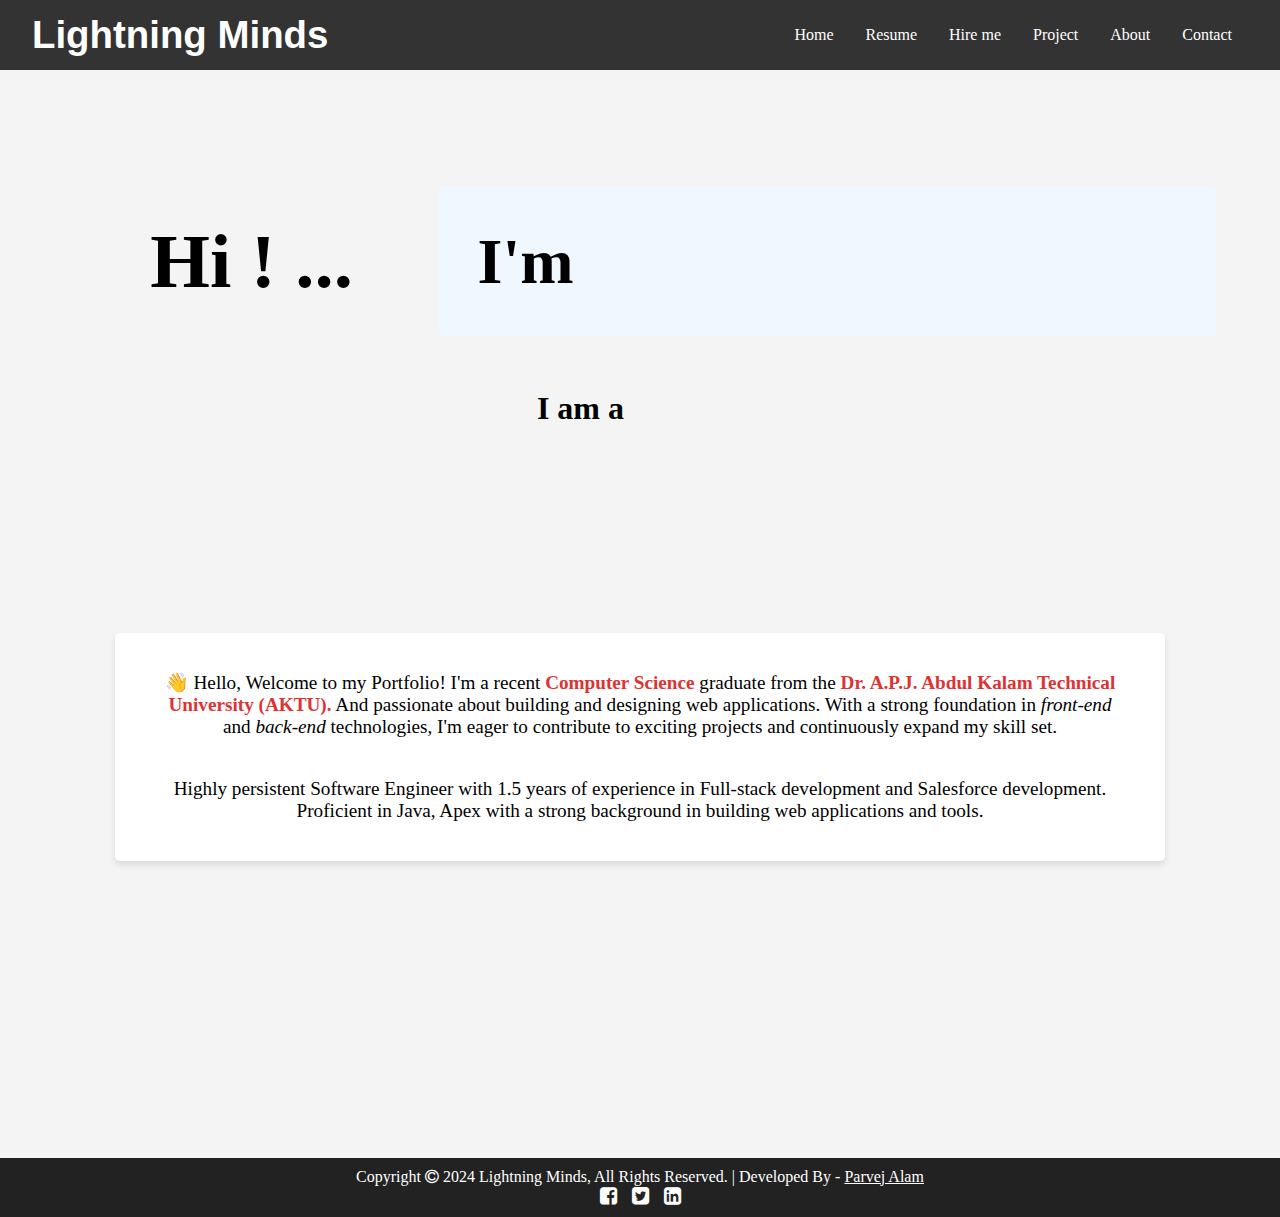
==== index.html @ f3c6c2d4 "first commit" ====
<!DOCTYPE html>
<html lang="en">

<head>
  <meta charset="UTF-8">
  <meta name="viewport" content="width=device-width, initial-scale=1.0">
  <link rel="stylesheet" href="https://cdnjs.cloudflare.com/ajax/libs/font-awesome/4.7.0/css/font-awesome.min.css">
  <link rel="shortcut icon" href="./images/favicon.ico" type="image/x-icon">
  <link rel="stylesheet" href="../css/style.css">
  <link rel="stylesheet" href="css/style.css">
  <title>Home | Lightning Minds</title>
</head>

<body>
  <!-- Header -->
  <header>
    <div class="logo">
      <h1>
        <a href="index.html">
          Lightning Minds
          <!-- <img class="logo-image" src="./images/Lightning Minds-1 removebg.png" alt="Lightning Minds"> -->
        </a>
    </h1>
    </div>
    <div class="nav">
      <button id="hamburger" class="hamburger">
        <span></span>
        <span></span>
        <span></span>
      </button>
      <ul class="navbar">
        <li class="item"><a href="index.html">Home</a></li>
        <li class="item"><a href="resume.html">Resume</a></li>
        <li class="item"><a href="hire.html">Hire me</a></li>
        <li class="item"><a href="projects.html">Project</a></li>
        <li class="item"><a href="about.html">About</a></li>
        <li class="item"><a href="contact.html">Contact</a></li>
        <!-- <li class="item"><a href="reviews.html">Reviews</a></li> -->
      </ul>
    </div>
  </header>


  <center>
    <div class="text-slider">
      <div class="text-rows">
        <div id="profile-title">
          <div id="greet">
            <h1>
              Hi <label for="exclamation-mark" id="exclamation-mark">!</label> ...
            </h1> 
          </div>
          <div id="person-name">
            <h1>I'm &nbsp;&nbsp;</h1>
            <h1 id="my-name">
              <label for="name-letter" class="item-label">P</label>
              <label for="name-letter" class="item-label">a</label>
              <label for="name-letter" class="item-label">r</label>
              <label for="name-letter" class="item-label">v</label>
              <label for="name-letter" class="item-label">e</label>
              <label for="name-letter" class="item-label">j</label>
              &nbsp;
              <label for="name-letter" class="item-label">A</label>
              <label for="name-letter" class="item-label">l</label>
              <label for="name-letter" class="item-label">a</label>
              <label for="name-letter" class="item-label">m</label>
            </h1>
          </div>
        </div>
          <div id="intro">
            <div id="im-a">
              <h1>I am a &nbsp;</h1>
            </div>
            <div id="skills">
              <label class="h2" id="skill"></label>
            </div>
          </div>
        <div id="intro-heading">
          <div class="intro-heading-main">
            <div id="detail">
              <p>
                👋 Hello, Welcome to my Portfolio! I'm a recent <label for="graduate-dept">Computer Science</label> graduate from the <label for="university">Dr. A.P.J. Abdul Kalam Technical University (AKTU).</label> And passionate about building and designing web applications. With a strong foundation in <i>front-end</i> and <i>back-end</i> technologies, I'm eager to contribute to exciting projects and continuously expand my skill set.
              </p>

              <p>
                Highly persistent Software Engineer with 1.5 years of experience in Full-stack development and Salesforce
                development. Proficient in Java, Apex with a strong background in building web applications and tools.
              </p>
            </div>
          </div>
        </div>
      </div>
    </div>
  </center>

  <!-- Footer -->
  <footer id="footer">
    <div class="container">
      <div class="row">
        <div class="col-md-6">
          Copyright <i class="fa fa-copyright"></i> 2024 Lightning Minds, All Rights Reserved.  | Developed By - <label for="developer-name"><a href="https://www.linkedin.com/in/parvejprv1">Parvej Alam</a></label>
        </div>
        <div class="col-md-6">
          <ul id="social-icons">
            <li><a href="#" class="fa fa-facebook-square"></a></li>
            <li><a href="#" class="fa fa-twitter-square"></a></li>
            <li><a href="#" class="fa fa-linkedin-square"></a></li>
          </ul>
        </div>
      </div>
    </div>
  </footer>

  <script src="javascript/script.js"></script>
</body>

</html>
---- css/style.css ----
*{
  margin: 0;
  padding: 0;
  box-sizing: border-box;
}

body {
  font-family: Saira ,'Glegoo', serif, 'Segoe UI', Tahoma, Geneva, Verdana, sans-serif;
  background-color: #f4f4f4;;
  display: flex;
  flex-direction: column;
  min-height: 100vh;
  width: 100vw;
}

header {
  background-color: #333;
  color: white;
  display: flex;
  justify-content: space-between;
  align-items: center;
  padding: 1vw 2.5vw;
  position: sticky;
  top: 0;
  z-index: 1000;
}

.logo a {
  font-size: 3vw;
  text-decoration: none;
  color: #fff;
  font-family: 'Alegreya Sans' ,Arial, Helvetica, sans-serif;
  display: flex;
  align-items: center;
  justify-content: center;
}

/* Navbar styles (default for desktop view) */
.navbar {
  display: flex;
  list-style-type: none;
  flex-direction: row;
  justify-content: flex-start;
  align-items: center;
  background-color: #333;
}

.navbar .item {
  padding: .75vw;
}

.navbar .item a {
  text-decoration: none;
  color: #fff;
  padding: .3vw .5vw;
  transition: background 0.3s ease;
}

.navbar .item a:hover {
  background: #575757;
  border-radius: 4px;
}

.navbar.active {
  position: fixed;
  top: 10vw;
  left: 0;
  height: 40vh;
  width: 100vw;
  background-color: #333;
  display: flex;
  flex-direction: column;
  justify-content: center;
  align-items: center;
  z-index: 999;
}

.hamburger {
  display: none;
  flex-direction: column;
  gap: 5px;
  background: none;
  border: none;
  cursor: pointer;
}

.hamburger span {
  width: 25px;
  height: 3px;
  background-color: white;
}

.hamburger.open span:nth-child(1) {
  transform: rotate(45deg) translate(5px, 5px);
}

.hamburger.open span:nth-child(2) {
  opacity: 0;
}

.hamburger.open span:nth-child(3) {
  transform: rotate(-45deg) translate(6px, -6px);
}

#footer {
  background-color: #222;
  color: #fff;
  text-align: center;
  padding: 10px 20px;
  margin-top: auto;
}

#social-icons {
  display: flex;
  justify-content: center;
  gap: 15px;
  list-style-type: none;
}

#social-icons li a {
  color: #fff;
  text-decoration: none;
  font-size: 20px;
}

.col-md-6 a {
  color: white;
}



.text-slider {
  height: 100%;
  padding: 5vw;
  justify-content: center;
  align-items: center;
}

.text-rows {
  border-radius: 10px;
  /* background: linear-gradient(45deg, #04a7ff, #fff); */
  /* box-shadow: 0 4px 8px rgba(0, 0, 0, 0.2); */
}

#profile-title {
  height: 20vw;
  border-radius: 10px 10px 0 0;
  display: flex;
  justify-content: start;
  align-items: center;
}

#greet {
  width: 50%;
}

#greet h1 {
  font-size: 6vw;
}

#person-name {
  width: 100%;
  border-radius: 5px;
  box-shadow: 0 4px -2px rgba(0, 0, 0, 0.2);
  background-color: aliceblue;
  padding: 3vw;
  display: flex;
  flex-direction: row;
}

#person-name h1 {
  font-size: 5vw;
  color: #000;
}

#person-name #my-name {
  font-size: 5vw;
  color: #DD3333;
  /* font-family: ""; */
}


.item-label {
  display: inline-block;
  font-size: 5vw;
  color: #DD3333;
  animation: fadeIn 3s ease infinite;
  animation-delay: calc(var(--delay) * 0.5s);
  opacity: 0;
}

#intro-heading {
  height: 40vw;
  display: flex;
  flex-direction: column;
  padding: 2vw;
}

.intro-heading-main {
  width: 100%;
  padding: 2vw;
  border-radius: 5px;
}

#detail {
  padding: 3vw;
  border-radius: 5px;
  background: #fff;
  box-shadow: 0 4px 6px rgba(0, 0, 0, 0.1);
  display: flex;
  flex-direction: column;
  justify-content: center;
  align-items: start;
  gap: 40px;
}

#detail p {
  font-size: 1.5vw;
}

#detail label {
  color: #DD3333;
  font-weight: 600;
}

#intro {
  height: 15vw;
  display: flex;
  flex-direction: row;
}

#skill {
  display: inline-block;
  flex-direction: column;
  color: #DD3333;
  animation: fadeInSkills 3s ease infinite;
  animation-delay: calc(var(--delay) * .7s);
  opacity: 0;
}

#im-a {
  width: 50vw;
  display: flex;
  align-items: start;
  justify-content: end;
}

#skills {
  width: 50vw;
  display: flex;
  align-items: start;
  justify-content: flex-start;
}





/* Project Section */
.project-section {
  padding: 2vw;
  min-height: 100vh;
  /* background-color: #2c3e50; */
  color: #333;
  text-align: center;
}
.project-section h2 {
  padding: 2vw 0vw;
}

.project-table {
  width: 100%;
  max-width: 800px;
  margin: 0 auto;
  border-collapse: collapse;
  background-color: #34495e;
  box-shadow: 0px 4px 8px rgba(0, 0, 0, 0.2);
  border-radius: 8px;
  overflow: hidden;
}

.project-table th, .project-table td {
  padding: 15px;
  color: #ffffff;
  border-bottom: 1px solid #444;
}

.project-table th {
  background-color: #1abc9c;
  font-weight: bold;
}

.project-table tr:nth-child(even) {
  background-color: #2c3e50;
}

.project-table a {
  color: #f39c12;
  text-decoration: none;
  font-weight: bold;
}

.project-table a:hover {
  color: #e67e22;
}


/* Resume section */
.resume {
  max-width: 900px;
  padding: 2vw 3vw;
  display: flex;
  flex-direction: column;
  margin: 2vw auto;
  gap: 1vw;
  border-radius: 5px;
  box-shadow: 0 4px 8px rgba(0, 0, 0, 0.2);
}
.resume-section {
  display: flex;
  justify-content: space-between;
  align-items: center;
  background: #f4f4f4;
  padding: 2vw 3vw;
}
.resume-section .header-left {
  font-size: 1vw;
  /* background-color: #1abc9c; */
  display: flex;
  justify-content: start;
  flex-direction: column;
  align-items: flex-start;
}

.resume-section .header-right {
  font-size: 1vw;
  /* background-color: #61d7c0; */
  display: flex;
  justify-content: start;
  flex-direction: column;
}
.resume-section .header-right p {
  display: flex;
}

.resume-section-content {
  display: flex;
  flex-direction: column;
}

.resume-section-content.top h3 {
  font-size: 1.25vw;
  text-align: left;
  border-top: 2px double #555;
  border-bottom: 2px double #555;
}
.resume-section-content.bottom p {
  font-size: 1vw;
  text-align: justify;
}

.resume-section-content {
  display: flex;
  flex-direction: column;
}
.resume-section-content .top  h3 {
  font-size: 1.25vw;
  text-align: left;
  border-top: 2px double #555;
  border-bottom: 2px double #555;
}
.resume-section-content .bottom {
  font-size: 1vw;
  text-align: left;
}
.resume-section-content .bottom  ul {
  list-style-position: inside;
  margin: 0;
  padding: 0;
}
.resume-section-content table, th, td {
  font-size: small;
  border: 1px solid black;
  border-collapse: collapse;
  padding: .5vw;
  margin-bottom: 1vw;
}

.resume-section-content table {
  width: 100%;
  margin-top: 1vw;
}

.printResume button {
  margin: 2vw auto;
  color: #fff;
  font-weight: 600;
  background-color: #2a98ff;
  border: 2px solid white;
  border-radius: 20px;
  padding: 1vw 3vw;
  display: flex;
}

.download-resume {
  padding: 1vw 2vw;
  /* background-color: #2a98ff; */
  display: flex;
  justify-content: end;
  align-items: start;
}
.download-resume a {
  padding: 1vw 2vw;
  background-color: #fff;
  color: red;
  font-weight: 600;
  border-radius: 30px;
  font-family: 'Segoe UI', Tahoma, Geneva, Verdana, sans-serif;
} 
.download-resume a:hover {
  background-color: #f4f4f4;
  box-shadow: 0 4px 6px #00b7ff;
  color: #000;
}

@media print {
  .resume-section-content .top h3 {
    font-size: 16px;
    border-top: 1px double #555;
    border-bottom: 1px double #555;
  }
  .resume-section-content .bottom p {
    font-size: 12px;
    /* color: red; */
  }
  .resume-section-content .bottom ul li {
    font-size: 12px;
    /* color: red; */
  }
  .resume-section-content .bottom ul strong {
    font-size: 13px;
  }
}


/* About section */
.about-section {
  padding: 3vw;
  background: #f4f4f4;
}
.about-section h2 {
  text-align: center;
}
.about-section p .company-name {
  color: #DD3333;
  font-weight: 600;
}
.about-highlights {
  display: flex;
  justify-content: space-around;
  margin-top: 1.25vw;
}
.highlight-box {
  background-color: #fff;
  padding: 1.25vw;
  border-radius: 5px;
  box-shadow: 0 4px 6px rgba(0, 0, 0, 0.1);
  width: 30%;
  text-align: center;
}
.team-section {
  background: #fff;
  padding: 3vw;
}
.team-section h2 {
  text-align: center;
}
.team-container {
  margin-top: 5vw;
  display: flex;
  justify-content: space-around;
}
.team-member {
  width: 30%;
  text-align: center;
}
.team-member img {
  height: 12vw;
  width: 9vw;
  border: 2px solid black;
  border-radius: 20px;
  margin-bottom: .5vw;
}


/* Contact section */
.contact-section {
  margin: 0 auto;
  padding: 3vw;
  background: #f4f4f4;
}
.contact-section h2 {
  text-align: center;
}
.contact-highlights {
  margin-top: 1.25vw;
}
.highlights-contact-box {
  padding: 5vw 2.5vw;
  background-color: #fff;
  border-radius: 5px;
  box-shadow: 0 4px 6px rgba(0, 0, 0, 0.1);
  max-width: 500px;
  width: 100%;
  color: #333;
}
.highlights-contact-box h3 {
  font-size: 1.5vw;
  margin-bottom: 1vw;
  color: #2193b0;
  text-align: center;
}
.highlights-contact-box p {
  display: block;
  margin-top: .5vw;
  font-weight: 400;
  color: #333;
  text-align: center;
}
.highlights-contact-box input, 
.highlights-contact-box textarea {
  width: 100%;
  padding: 0.8rem;
  margin-top: 0.5rem;
  border: 1px solid #ddd;
  border-radius: 5px;
  font-size: 1rem;
  color: #333;
}

.highlights-contact-box input:focus, 
.highlights-contact-box textarea:focus {
  border-color: #2193b0;
  outline: none;
  box-shadow: 0 0 5px rgba(33, 147, 176, 0.5);;
}
.highlights-contact-box button {
  margin-top: 1vw ;
  width: 100%;
  padding: .8vw 2.5vw;
  font-size: 1vw;
  color: #fff;
  background-color: #2193b0;
  border: none;
  border-radius: 5px;
  cursor: pointer;
  transition: background-color 0.3s ease, transform 0.2s ease;
}
.highlights-contact-box button:hover {
  background-color: #185a75;
  transform: translateY(-2px);
}
.highlights-contact-box button:active {
  transform: translateY(0);
}


@media (max-width: 768px) {
  header {
    height: 10vw;
  }
  .navbar {
    display: none;    /* Hide navbar by default on mobile view */
  }
  
  .hamburger {
    display: flex;    /* Show hamburger on mobile */
  }

  .navbar.active {
    display: flex;    /* Show navbar  when toggle on mobile */
  }

  .navbar .item {
    width: 100%;
    text-align: center;
  }

  .navbar .item:hover {
    width: 100%;
    background-color: #444;
  }

  .navbar .item a:hover {
    background: none;
    border-radius: 0px;
  } 

  .resume {
    max-width: 550px;
    padding: 2vw 3vw;
    display: flex;
    flex-direction: column;
    margin: 2vw auto;
    /* height: 100%; */
    gap: 1vw;
    border-radius: 5px;
    box-shadow: 0 4px 8px rgba(0, 0, 0, 0.2);
  }
}


@keyframes fadeIn {
  0% {
    opacity: 0;
    transform: translateX(100%);
  }
  100% {
    opacity: 1;
    transform: translateX(0);
  }
}

@keyframes fadeInSkills {
  0% {
    opacity: 0;
    transform: translateY(-10px);
  }
  100% {
    opacity: 1;
    transform: translateY(0);
  }
}


#resume-section {
  display: flex;
  flex-direction: column;
  align-items: center;
  justify-content: center;
  height: 100vh;
  background: linear-gradient(to bottom, #ffffff, #0056b3);
  color: #DD3333;
  text-align: center;
}
#hire h2 {
  margin-bottom: 2vw;
}
#resume-section img {
  height: 200px;
  width: 200px;
  border-radius: 50%;
  object-fit: cover;
}
#resume-section p {
  color: #333;
  font-family: 'Segoe UI', Tahoma, Geneva, Verdana, sans-serif;
}
#resume-section a {
  margin: 3vw;
  text-decoration: none;
  color: #000;
  padding: 10px 25px;
  font-family: 'Segoe UI', Tahoma, Geneva, Verdana, sans-serif;
  background-color: #f4f4f4;
  border-radius: 20px;
  cursor: pointer;
}
#resume-section a:hover {
  background-color: #DD3333;
  color: white;
}


/* .error-message, .success-message, .warning-message */

/* Feedback message */
.success-message, .error-message, .warning-message {
  margin: 20px auto;
  padding: 15px;
  max-width: 600px;
  border-radius: 5px;
  text-align: center;
  font-weight: bold;
}

/* success-message */
.success-message {
  background-color: #d4edda;
  color: #155724;
  border: 1px solid #c3e6cb;
}

/* Error message */
.error-message {
  background-color: #f8d7da;
  color: #721c24;
  border: 1px solid #f5c6cb;
}


/* Warning message */
.warning-message {
  background-color: #fff3cd;
  color: #856404;
  border: 1px solid #ffeeba;
}
---- css/style.css ----
*{
  margin: 0;
  padding: 0;
  box-sizing: border-box;
}

body {
  font-family: Saira ,'Glegoo', serif, 'Segoe UI', Tahoma, Geneva, Verdana, sans-serif;
  background-color: #f4f4f4;;
  display: flex;
  flex-direction: column;
  min-height: 100vh;
  width: 100vw;
}

header {
  background-color: #333;
  color: white;
  display: flex;
  justify-content: space-between;
  align-items: center;
  padding: 1vw 2.5vw;
  position: sticky;
  top: 0;
  z-index: 1000;
}

.logo a {
  font-size: 3vw;
  text-decoration: none;
  color: #fff;
  font-family: 'Alegreya Sans' ,Arial, Helvetica, sans-serif;
  display: flex;
  align-items: center;
  justify-content: center;
}

/* Navbar styles (default for desktop view) */
.navbar {
  display: flex;
  list-style-type: none;
  flex-direction: row;
  justify-content: flex-start;
  align-items: center;
  background-color: #333;
}

.navbar .item {
  padding: .75vw;
}

.navbar .item a {
  text-decoration: none;
  color: #fff;
  padding: .3vw .5vw;
  transition: background 0.3s ease;
}

.navbar .item a:hover {
  background: #575757;
  border-radius: 4px;
}

.navbar.active {
  position: fixed;
  top: 10vw;
  left: 0;
  height: 40vh;
  width: 100vw;
  background-color: #333;
  display: flex;
  flex-direction: column;
  justify-content: center;
  align-items: center;
  z-index: 999;
}

.hamburger {
  display: none;
  flex-direction: column;
  gap: 5px;
  background: none;
  border: none;
  cursor: pointer;
}

.hamburger span {
  width: 25px;
  height: 3px;
  background-color: white;
}

.hamburger.open span:nth-child(1) {
  transform: rotate(45deg) translate(5px, 5px);
}

.hamburger.open span:nth-child(2) {
  opacity: 0;
}

.hamburger.open span:nth-child(3) {
  transform: rotate(-45deg) translate(6px, -6px);
}

#footer {
  background-color: #222;
  color: #fff;
  text-align: center;
  padding: 10px 20px;
  margin-top: auto;
}

#social-icons {
  display: flex;
  justify-content: center;
  gap: 15px;
  list-style-type: none;
}

#social-icons li a {
  color: #fff;
  text-decoration: none;
  font-size: 20px;
}

.col-md-6 a {
  color: white;
}



.text-slider {
  height: 100%;
  padding: 5vw;
  justify-content: center;
  align-items: center;
}

.text-rows {
  border-radius: 10px;
  /* background: linear-gradient(45deg, #04a7ff, #fff); */
  /* box-shadow: 0 4px 8px rgba(0, 0, 0, 0.2); */
}

#profile-title {
  height: 20vw;
  border-radius: 10px 10px 0 0;
  display: flex;
  justify-content: start;
  align-items: center;
}

#greet {
  width: 50%;
}

#greet h1 {
  font-size: 6vw;
}

#person-name {
  width: 100%;
  border-radius: 5px;
  box-shadow: 0 4px -2px rgba(0, 0, 0, 0.2);
  background-color: aliceblue;
  padding: 3vw;
  display: flex;
  flex-direction: row;
}

#person-name h1 {
  font-size: 5vw;
  color: #000;
}

#person-name #my-name {
  font-size: 5vw;
  color: #DD3333;
  /* font-family: ""; */
}


.item-label {
  display: inline-block;
  font-size: 5vw;
  color: #DD3333;
  animation: fadeIn 3s ease infinite;
  animation-delay: calc(var(--delay) * 0.5s);
  opacity: 0;
}

#intro-heading {
  height: 40vw;
  display: flex;
  flex-direction: column;
  padding: 2vw;
}

.intro-heading-main {
  width: 100%;
  padding: 2vw;
  border-radius: 5px;
}

#detail {
  padding: 3vw;
  border-radius: 5px;
  background: #fff;
  box-shadow: 0 4px 6px rgba(0, 0, 0, 0.1);
  display: flex;
  flex-direction: column;
  justify-content: center;
  align-items: start;
  gap: 40px;
}

#detail p {
  font-size: 1.5vw;
}

#detail label {
  color: #DD3333;
  font-weight: 600;
}

#intro {
  height: 15vw;
  display: flex;
  flex-direction: row;
}

#skill {
  display: inline-block;
  flex-direction: column;
  color: #DD3333;
  animation: fadeInSkills 3s ease infinite;
  animation-delay: calc(var(--delay) * .7s);
  opacity: 0;
}

#im-a {
  width: 50vw;
  display: flex;
  align-items: start;
  justify-content: end;
}

#skills {
  width: 50vw;
  display: flex;
  align-items: start;
  justify-content: flex-start;
}





/* Project Section */
.project-section {
  padding: 2vw;
  min-height: 100vh;
  /* background-color: #2c3e50; */
  color: #333;
  text-align: center;
}
.project-section h2 {
  padding: 2vw 0vw;
}

.project-table {
  width: 100%;
  max-width: 800px;
  margin: 0 auto;
  border-collapse: collapse;
  background-color: #34495e;
  box-shadow: 0px 4px 8px rgba(0, 0, 0, 0.2);
  border-radius: 8px;
  overflow: hidden;
}

.project-table th, .project-table td {
  padding: 15px;
  color: #ffffff;
  border-bottom: 1px solid #444;
}

.project-table th {
  background-color: #1abc9c;
  font-weight: bold;
}

.project-table tr:nth-child(even) {
  background-color: #2c3e50;
}

.project-table a {
  color: #f39c12;
  text-decoration: none;
  font-weight: bold;
}

.project-table a:hover {
  color: #e67e22;
}


/* Resume section */
.resume {
  max-width: 900px;
  padding: 2vw 3vw;
  display: flex;
  flex-direction: column;
  margin: 2vw auto;
  gap: 1vw;
  border-radius: 5px;
  box-shadow: 0 4px 8px rgba(0, 0, 0, 0.2);
}
.resume-section {
  display: flex;
  justify-content: space-between;
  align-items: center;
  background: #f4f4f4;
  padding: 2vw 3vw;
}
.resume-section .header-left {
  font-size: 1vw;
  /* background-color: #1abc9c; */
  display: flex;
  justify-content: start;
  flex-direction: column;
  align-items: flex-start;
}

.resume-section .header-right {
  font-size: 1vw;
  /* background-color: #61d7c0; */
  display: flex;
  justify-content: start;
  flex-direction: column;
}
.resume-section .header-right p {
  display: flex;
}

.resume-section-content {
  display: flex;
  flex-direction: column;
}

.resume-section-content.top h3 {
  font-size: 1.25vw;
  text-align: left;
  border-top: 2px double #555;
  border-bottom: 2px double #555;
}
.resume-section-content.bottom p {
  font-size: 1vw;
  text-align: justify;
}

.resume-section-content {
  display: flex;
  flex-direction: column;
}
.resume-section-content .top  h3 {
  font-size: 1.25vw;
  text-align: left;
  border-top: 2px double #555;
  border-bottom: 2px double #555;
}
.resume-section-content .bottom {
  font-size: 1vw;
  text-align: left;
}
.resume-section-content .bottom  ul {
  list-style-position: inside;
  margin: 0;
  padding: 0;
}
.resume-section-content table, th, td {
  font-size: small;
  border: 1px solid black;
  border-collapse: collapse;
  padding: .5vw;
  margin-bottom: 1vw;
}

.resume-section-content table {
  width: 100%;
  margin-top: 1vw;
}

.printResume button {
  margin: 2vw auto;
  color: #fff;
  font-weight: 600;
  background-color: #2a98ff;
  border: 2px solid white;
  border-radius: 20px;
  padding: 1vw 3vw;
  display: flex;
}

.download-resume {
  padding: 1vw 2vw;
  /* background-color: #2a98ff; */
  display: flex;
  justify-content: end;
  align-items: start;
}
.download-resume a {
  padding: 1vw 2vw;
  background-color: #fff;
  color: red;
  font-weight: 600;
  border-radius: 30px;
  font-family: 'Segoe UI', Tahoma, Geneva, Verdana, sans-serif;
} 
.download-resume a:hover {
  background-color: #f4f4f4;
  box-shadow: 0 4px 6px #00b7ff;
  color: #000;
}

@media print {
  .resume-section-content .top h3 {
    font-size: 16px;
    border-top: 1px double #555;
    border-bottom: 1px double #555;
  }
  .resume-section-content .bottom p {
    font-size: 12px;
    /* color: red; */
  }
  .resume-section-content .bottom ul li {
    font-size: 12px;
    /* color: red; */
  }
  .resume-section-content .bottom ul strong {
    font-size: 13px;
  }
}


/* About section */
.about-section {
  padding: 3vw;
  background: #f4f4f4;
}
.about-section h2 {
  text-align: center;
}
.about-section p .company-name {
  color: #DD3333;
  font-weight: 600;
}
.about-highlights {
  display: flex;
  justify-content: space-around;
  margin-top: 1.25vw;
}
.highlight-box {
  background-color: #fff;
  padding: 1.25vw;
  border-radius: 5px;
  box-shadow: 0 4px 6px rgba(0, 0, 0, 0.1);
  width: 30%;
  text-align: center;
}
.team-section {
  background: #fff;
  padding: 3vw;
}
.team-section h2 {
  text-align: center;
}
.team-container {
  margin-top: 5vw;
  display: flex;
  justify-content: space-around;
}
.team-member {
  width: 30%;
  text-align: center;
}
.team-member img {
  height: 12vw;
  width: 9vw;
  border: 2px solid black;
  border-radius: 20px;
  margin-bottom: .5vw;
}


/* Contact section */
.contact-section {
  margin: 0 auto;
  padding: 3vw;
  background: #f4f4f4;
}
.contact-section h2 {
  text-align: center;
}
.contact-highlights {
  margin-top: 1.25vw;
}
.highlights-contact-box {
  padding: 5vw 2.5vw;
  background-color: #fff;
  border-radius: 5px;
  box-shadow: 0 4px 6px rgba(0, 0, 0, 0.1);
  max-width: 500px;
  width: 100%;
  color: #333;
}
.highlights-contact-box h3 {
  font-size: 1.5vw;
  margin-bottom: 1vw;
  color: #2193b0;
  text-align: center;
}
.highlights-contact-box p {
  display: block;
  margin-top: .5vw;
  font-weight: 400;
  color: #333;
  text-align: center;
}
.highlights-contact-box input, 
.highlights-contact-box textarea {
  width: 100%;
  padding: 0.8rem;
  margin-top: 0.5rem;
  border: 1px solid #ddd;
  border-radius: 5px;
  font-size: 1rem;
  color: #333;
}

.highlights-contact-box input:focus, 
.highlights-contact-box textarea:focus {
  border-color: #2193b0;
  outline: none;
  box-shadow: 0 0 5px rgba(33, 147, 176, 0.5);;
}
.highlights-contact-box button {
  margin-top: 1vw ;
  width: 100%;
  padding: .8vw 2.5vw;
  font-size: 1vw;
  color: #fff;
  background-color: #2193b0;
  border: none;
  border-radius: 5px;
  cursor: pointer;
  transition: background-color 0.3s ease, transform 0.2s ease;
}
.highlights-contact-box button:hover {
  background-color: #185a75;
  transform: translateY(-2px);
}
.highlights-contact-box button:active {
  transform: translateY(0);
}


@media (max-width: 768px) {
  header {
    height: 10vw;
  }
  .navbar {
    display: none;    /* Hide navbar by default on mobile view */
  }
  
  .hamburger {
    display: flex;    /* Show hamburger on mobile */
  }

  .navbar.active {
    display: flex;    /* Show navbar  when toggle on mobile */
  }

  .navbar .item {
    width: 100%;
    text-align: center;
  }

  .navbar .item:hover {
    width: 100%;
    background-color: #444;
  }

  .navbar .item a:hover {
    background: none;
    border-radius: 0px;
  } 

  .resume {
    max-width: 550px;
    padding: 2vw 3vw;
    display: flex;
    flex-direction: column;
    margin: 2vw auto;
    /* height: 100%; */
    gap: 1vw;
    border-radius: 5px;
    box-shadow: 0 4px 8px rgba(0, 0, 0, 0.2);
  }
}


@keyframes fadeIn {
  0% {
    opacity: 0;
    transform: translateX(100%);
  }
  100% {
    opacity: 1;
    transform: translateX(0);
  }
}

@keyframes fadeInSkills {
  0% {
    opacity: 0;
    transform: translateY(-10px);
  }
  100% {
    opacity: 1;
    transform: translateY(0);
  }
}


#resume-section {
  display: flex;
  flex-direction: column;
  align-items: center;
  justify-content: center;
  height: 100vh;
  background: linear-gradient(to bottom, #ffffff, #0056b3);
  color: #DD3333;
  text-align: center;
}
#hire h2 {
  margin-bottom: 2vw;
}
#resume-section img {
  height: 200px;
  width: 200px;
  border-radius: 50%;
  object-fit: cover;
}
#resume-section p {
  color: #333;
  font-family: 'Segoe UI', Tahoma, Geneva, Verdana, sans-serif;
}
#resume-section a {
  margin: 3vw;
  text-decoration: none;
  color: #000;
  padding: 10px 25px;
  font-family: 'Segoe UI', Tahoma, Geneva, Verdana, sans-serif;
  background-color: #f4f4f4;
  border-radius: 20px;
  cursor: pointer;
}
#resume-section a:hover {
  background-color: #DD3333;
  color: white;
}


/* .error-message, .success-message, .warning-message */

/* Feedback message */
.success-message, .error-message, .warning-message {
  margin: 20px auto;
  padding: 15px;
  max-width: 600px;
  border-radius: 5px;
  text-align: center;
  font-weight: bold;
}

/* success-message */
.success-message {
  background-color: #d4edda;
  color: #155724;
  border: 1px solid #c3e6cb;
}

/* Error message */
.error-message {
  background-color: #f8d7da;
  color: #721c24;
  border: 1px solid #f5c6cb;
}


/* Warning message */
.warning-message {
  background-color: #fff3cd;
  color: #856404;
  border: 1px solid #ffeeba;
}
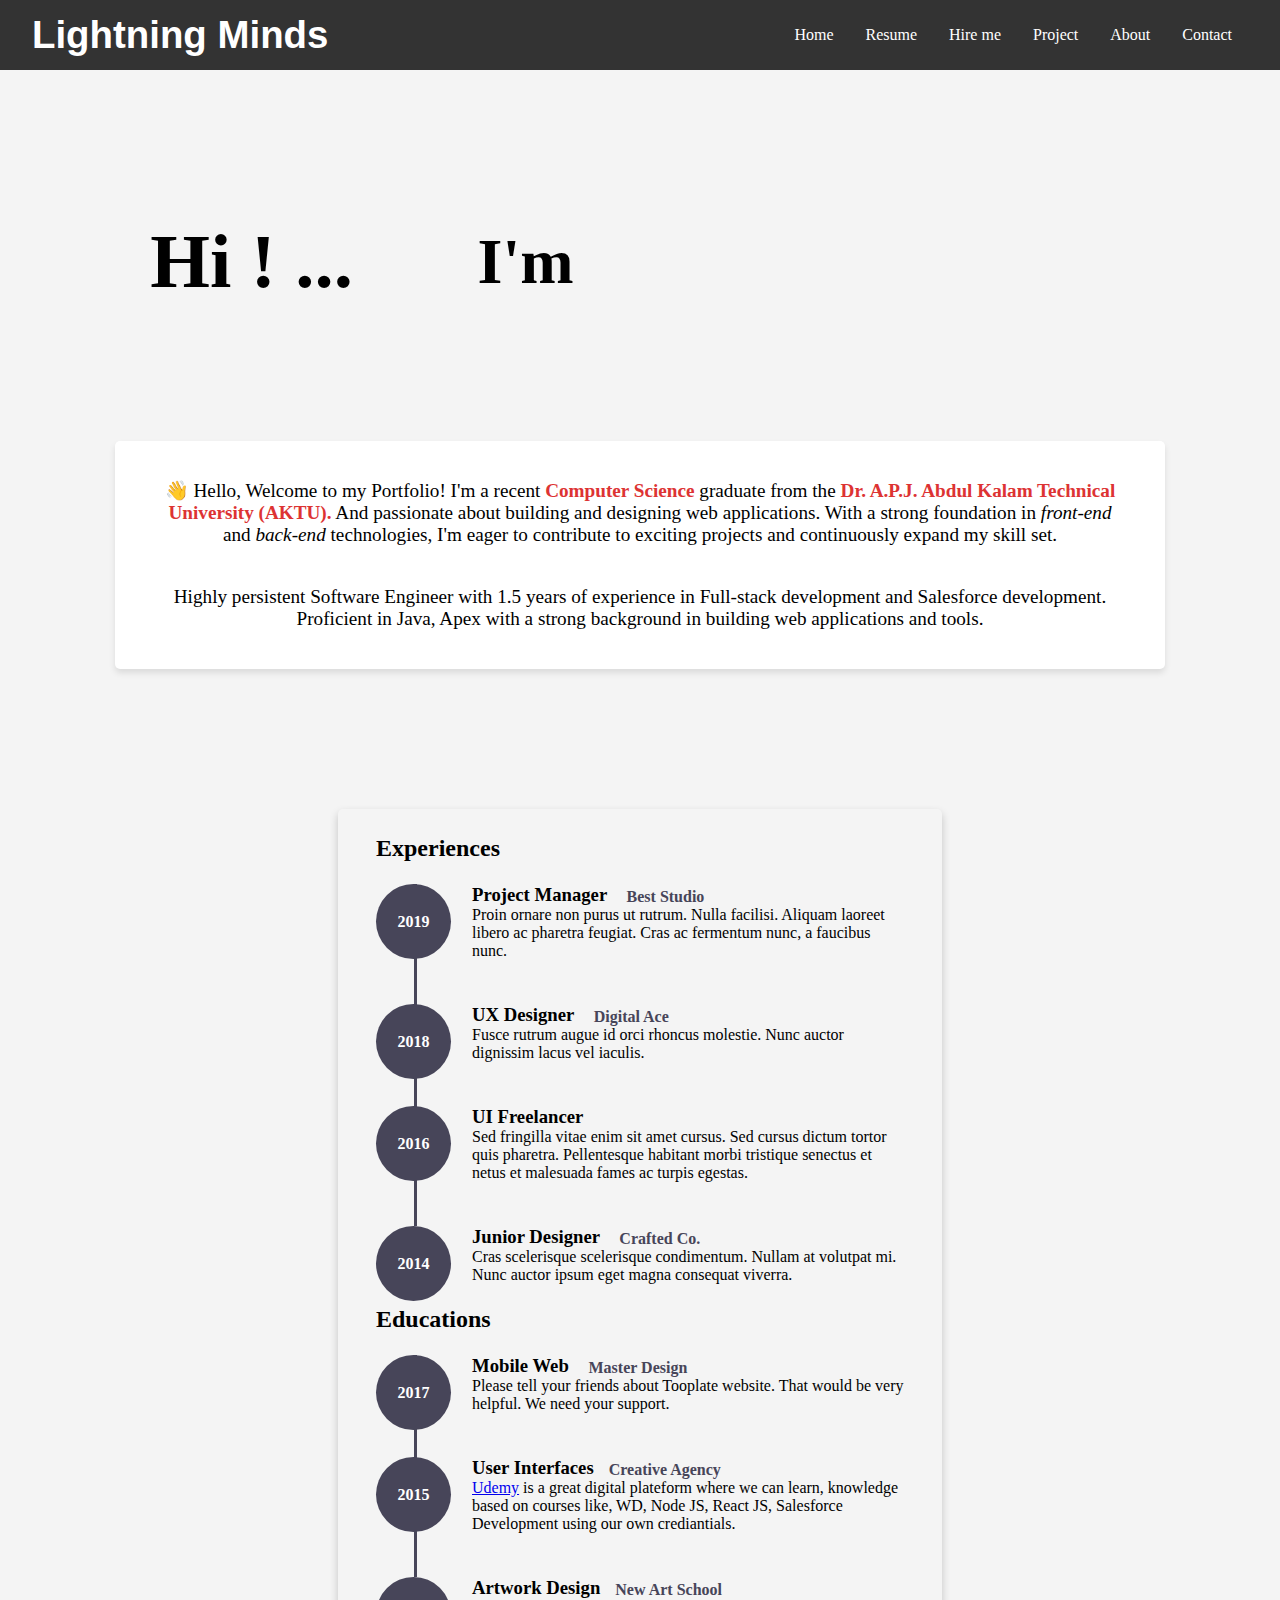
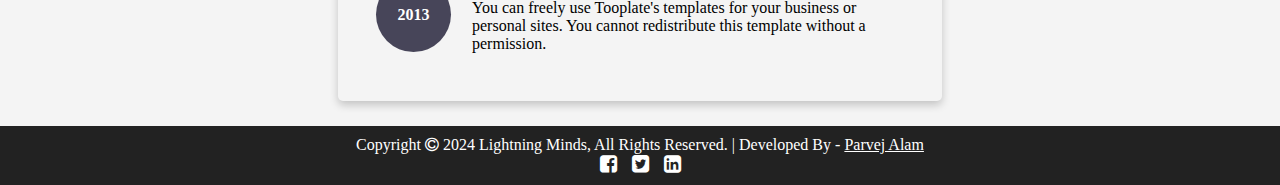
==== commit 6a0aa2f2: "lightning minds" ====
--- a/index.html
+++ b/index.html
@@ -6,7 +6,6 @@
   <meta name="viewport" content="width=device-width, initial-scale=1.0">
   <link rel="stylesheet" href="https://cdnjs.cloudflare.com/ajax/libs/font-awesome/4.7.0/css/font-awesome.min.css">
   <link rel="shortcut icon" href="./images/favicon.ico" type="image/x-icon">
-  <link rel="stylesheet" href="../css/style.css">
   <link rel="stylesheet" href="css/style.css">
   <title>Home | Lightning Minds</title>
 </head>
@@ -20,7 +19,7 @@
           Lightning Minds
           <!-- <img class="logo-image" src="./images/Lightning Minds-1 removebg.png" alt="Lightning Minds"> -->
         </a>
-    </h1>
+      </h1>
     </div>
     <div class="nav">
       <button id="hamburger" class="hamburger">
@@ -48,7 +47,7 @@
           <div id="greet">
             <h1>
               Hi <label for="exclamation-mark" id="exclamation-mark">!</label> ...
-            </h1> 
+            </h1>
           </div>
           <div id="person-name">
             <h1>I'm &nbsp;&nbsp;</h1>
@@ -67,23 +66,28 @@
             </h1>
           </div>
         </div>
-          <div id="intro">
+        <!-- <div id="intro">
             <div id="im-a">
               <h1>I am a &nbsp;</h1>
             </div>
             <div id="skills">
               <label class="h2" id="skill"></label>
             </div>
-          </div>
+          </div> -->
         <div id="intro-heading">
           <div class="intro-heading-main">
             <div id="detail">
               <p>
-                👋 Hello, Welcome to my Portfolio! I'm a recent <label for="graduate-dept">Computer Science</label> graduate from the <label for="university">Dr. A.P.J. Abdul Kalam Technical University (AKTU).</label> And passionate about building and designing web applications. With a strong foundation in <i>front-end</i> and <i>back-end</i> technologies, I'm eager to contribute to exciting projects and continuously expand my skill set.
+                👋 Hello, Welcome to my Portfolio! I'm a recent <label for="graduate-dept">Computer Science</label>
+                graduate from the <label for="university">Dr. A.P.J. Abdul Kalam Technical University (AKTU).</label>
+                And passionate about building and designing web applications. With a strong foundation in
+                <i>front-end</i> and <i>back-end</i> technologies, I'm eager to contribute to exciting projects and
+                continuously expand my skill set.
               </p>
 
               <p>
-                Highly persistent Software Engineer with 1.5 years of experience in Full-stack development and Salesforce
+                Highly persistent Software Engineer with 1.5 years of experience in Full-stack development and
+                Salesforce
                 development. Proficient in Java, Apex with a strong background in building web applications and tools.
               </p>
             </div>
@@ -92,13 +96,139 @@
       </div>
     </div>
   </center>
+
+
+  <!-- FEATURES -->
+  <section class="resume py-5 d-lg-flex justify-content-center align-item-center" id="resume">
+    <div class="container">
+      <div class="row">
+
+        <div class="col-lg-6 col-12">
+          <h2 class="mb-4">Experiences</h2>
+          <div class="timeline">
+            <!-- 1st timeline -->
+            <div class="timeline-wrapper">
+              <div class="timeline-yr">
+                <span>2019</span>
+              </div>
+              <div class="timeline-info">
+                <h3>
+                  <span>Project Manager</span>
+                  <small>Best Studio</small>
+                </h3>
+                <p>
+                  Proin ornare non purus ut rutrum. Nulla facilisi. Aliquam laoreet libero ac pharetra feugiat. Cras ac
+                  fermentum nunc, a faucibus nunc.
+                </p>
+              </div>
+            </div>
+            <!-- 2nd timeline -->
+            <div class="timeline-wrapper">
+              <div class="timeline-yr">
+                <span>2018</span>
+              </div>
+              <div class="timeline-info">
+                <h3>
+                  <span>UX Designer</span>
+                  <small>Digital Ace</small>
+                </h3>
+                <p>
+                  Fusce rutrum augue id orci rhoncus molestie. Nunc auctor dignissim lacus vel iaculis.
+                </p>
+              </div>
+            </div>
+            <!-- 3rd timeline -->
+            <div class="timeline-wrapper">
+              <div class="timeline-yr">
+                <span>2016</span>
+              </div>
+              <div class="timeline-info">
+                <h3>
+                  <span>UI Freelancer</span>
+                  <small></small>
+                </h3>
+                <p>
+                  Sed fringilla vitae enim sit amet cursus. Sed cursus dictum tortor quis pharetra. Pellentesque
+                  habitant morbi
+                  tristique senectus et netus et malesuada fames ac turpis egestas.
+                </p>
+              </div>
+            </div>
+            <!-- 4th timeline -->
+            <div class="timeline-wrapper">
+              <div class="timeline-yr">
+                <span>2014</span>
+              </div>
+              <div class="timeline-info">
+                <h3>
+                  <span>Junior Designer</span>
+                  <small>Crafted Co.</small>
+                </h3>
+                <p>Cras scelerisque scelerisque condimentum. Nullam at volutpat mi. Nunc auctor ipsum eget magna
+                  consequat viverra.
+                </p>
+              </div>
+            </div>
+
+          </div>
+        </div>
+        <div class="col-lg-12 col-12">
+          <h2 class="mb-4 mobile-mt-2">Educations</h2>
+          <div class="timeline">
+            <!-- 1st -->
+            <div class="timeline-wrapper">
+              <div class="timeline-yr">
+                <span>2017</span>
+              </div>
+              <div class="timeline-info">
+                <h3>
+                  <span>Mobile Web</span>
+                  <small>Master Design</small>
+                </h3>
+                <p>
+                  Please tell your friends about Tooplate website. That would be very helpful. We need your support.
+                </p>
+              </div>
+            </div>
+            <!-- 2nd -->
+            <div class="timeline-wrapper">
+              <div class="timeline-yr">
+                <span>2015</span>
+              </div>
+              <div class="timeline-info">
+                <h3><span>User Interfaces</span><small>Creative Agency</small></h3>
+                <p><a rel="nofollow" href="https://www.facebook.com/tooplate">Udemy</a> is a great
+                  digital plateform where we can learn, knowledge based on courses like, WD, Node JS, React JS,
+                  Salesforce Development using our own crediantials.</p>
+              </div>
+            </div>
+            <!-- 3rd -->
+            <div class="timeline-wrapper">
+              <div class="timeline-yr">
+                <span>2013</span>
+              </div>
+              <div class="timeline-info">
+                <h3><span>Artwork Design</span><small>New Art School</small></h3>
+                <p>You can freely use Tooplate's templates for your business or personal sites. You cannot redistribute
+                  this
+                  template without a permission.</p>
+              </div>
+            </div>
+          </div>
+        </div>
+
+      </div>
+    </div>
+  </section>
+
 
   <!-- Footer -->
   <footer id="footer">
     <div class="container">
       <div class="row">
         <div class="col-md-6">
-          Copyright <i class="fa fa-copyright"></i> 2024 Lightning Minds, All Rights Reserved.  | Developed By - <label for="developer-name"><a href="https://www.linkedin.com/in/parvejprv1">Parvej Alam</a></label>
+          Copyright <i class="fa fa-copyright"></i> 2024 Lightning Minds, All Rights Reserved. | Developed By - <label
+            for="developer-name"><a href="#">Parvej Alam</a></label>
         </div>
         <div class="col-md-6">
           <ul id="social-icons">
@@ -114,4 +244,4 @@
   <script src="javascript/script.js"></script>
 </body>
 
-</html>
+</html>--- a/css/style.css
+++ b/css/style.css
@@ -164,7 +164,7 @@
   width: 100%;
   border-radius: 5px;
   box-shadow: 0 4px -2px rgba(0, 0, 0, 0.2);
-  background-color: aliceblue;
+  /* background-color: aliceblue; */
   padding: 3vw;
   display: flex;
   flex-direction: row;
@@ -192,7 +192,7 @@
 }
 
 #intro-heading {
-  height: 40vw;
+  /* height: 40vw; */
   display: flex;
   flex-direction: column;
   padding: 2vw;
@@ -418,11 +418,14 @@
   font-weight: 600;
   border-radius: 30px;
   font-family: 'Segoe UI', Tahoma, Geneva, Verdana, sans-serif;
+  box-shadow: 0 2px 4px rgba(0, 0, 0, 0.4);;
+
 } 
 .download-resume a:hover {
-  background-color: #f4f4f4;
-  box-shadow: 0 4px 6px #00b7ff;
-  color: #000;
+  background-color: #ffc200;
+  box-shadow: 0 2px 4px rgba(0, 0, 0, 0.4);
+  color: #f4f4f4f4;
+  transition: all .5s ease;
 }
 
 @media print {
@@ -443,6 +446,181 @@
     font-size: 13px;
   }
 }
+
+
+
+.animated {
+  position: relative;
+}
+
+.animated-info {
+  display: inline-block;
+  vertical-align: top;
+  margin: 5px;
+  min-width: 400px;
+  position: relative;
+}
+
+.animated-item {
+  color: #ffc200;
+}
+
+.animated-item {
+  font-size: 38px;
+  line-height: inherit;
+  display: block;
+  opacity: 0;
+  overflow: hidden;
+  position: absolute;
+  top: 0;
+  right: 0;
+  left: 0;
+  animation: BottomToUp 8s linear 0s infinite;
+}
+.animated-item:nth-child(2n+2) {
+  animation-delay: 2s;
+}
+.animated-item:nth-child(3n+3) {
+  animation-delay: 4s;
+}
+.animated-item:nth-child(4n+4) {
+  animation-delay: 6s;
+}
+.animated-item:nth-child(5n+5) {
+  animation-delay: 8s;
+}
+
+/* keyframe animation */
+@keyframes BottomToUp {
+  0% {
+    opacity: 0;
+  }
+  5% {
+    opacity: 0;
+    transform: translateY(5px);
+  }
+  10% {
+    opacity: 1;
+    transform: translateY(0px);
+  }
+  25% {
+    opacity: 1;
+    transform: translateY(0px);
+  }
+  30% {
+    opacity: 0;
+    transform: translateY(5px);
+  }
+  80% {
+    opacity: 0;
+  }
+  100% {
+    opacity: 0;
+  }
+}
+
+
+
+.timeline-wrapper {
+  position: relative;
+  padding: 22px 0;
+}
+.timeline-wrapper:last-child:before {
+  height: 0;
+}
+.timeline-wrapper:before {
+  content: "";
+  background-color: #474559;
+  width: 3px;
+  height: 100%;
+  position: absolute;
+  left: 38px;
+}
+
+.timeline-yr {
+  background: #474559;
+  border-radius: 100%;
+  position: absolute;
+  width: 75px;
+  height: 75px;
+  line-height: 75px;
+  text-align: center;
+}
+.timeline-yr span {
+  color: #ffffff;
+  font-size: 16px;
+  font-weight: bold;
+  display: block;
+  line-height: 75px;
+}
+
+.timeline-info {
+  display: inline-block;
+  vertical-align: top;
+  max-width: 432px;
+  margin-left: 6em;
+}
+.timeline-info small {
+  color: #474559;
+  font-size: 16px;
+  font-weight: bold;
+  display: inline-block;
+  vertical-align: middle;
+  margin-left: 15px;
+}
+
+.contact-form {
+  position: relative;
+}
+.contact-form .form-control {
+  background: transparent;
+  border-radius: 2px;
+  outline: none;
+  box-shadow: none;
+  font-weight: bold;
+  margin: 16px 0;
+}
+.contact-form .form-control:not(textarea) {
+  height: 48px;
+}
+.contact-form .form-control:hover, .contact-form .form-control:focus {
+  border-color: #ffc200;
+}
+.contact-form .submit-btn {
+  background: #ffc200;
+  border-radius: 50px;
+  color: #ffffff;
+  font-weight: bold;
+  border: 0;
+  cursor: pointer;
+  transition: all 0.4s ease;
+}
+.contact-form .submit-btn:hover {
+  background: #474559;
+}
+
+.contact-info {
+  background: #474559;
+  border-radius: 0 0 3px 3px;
+  position: relative;
+  bottom: 8px;
+}
+.contact-info p, .contact-info a {
+  color: #f7f3f3;
+}
+
+.social-links .uil {
+  color: #f7f3f3;
+  font-size: 20px;
+  display: block;
+  margin: 5px 0;
+}
+.social-links .uil:hover {
+  color: #ffc200;
+}
+
+
+
 
 
 /* About section */
@@ -671,40 +849,4 @@
 #resume-section a:hover {
   background-color: #DD3333;
   color: white;
-}
-
-
-/* .error-message, .success-message, .warning-message */
-
-/* Feedback message */
-.success-message, .error-message, .warning-message {
-  margin: 20px auto;
-  padding: 15px;
-  max-width: 600px;
-  border-radius: 5px;
-  text-align: center;
-  font-weight: bold;
-}
-
-/* success-message */
-.success-message {
-  background-color: #d4edda;
-  color: #155724;
-  border: 1px solid #c3e6cb;
-}
-
-/* Error message */
-.error-message {
-  background-color: #f8d7da;
-  color: #721c24;
-  border: 1px solid #f5c6cb;
-}
-
-
-/* Warning message */
-.warning-message {
-  background-color: #fff3cd;
-  color: #856404;
-  border: 1px solid #ffeeba;
-}
-
+}